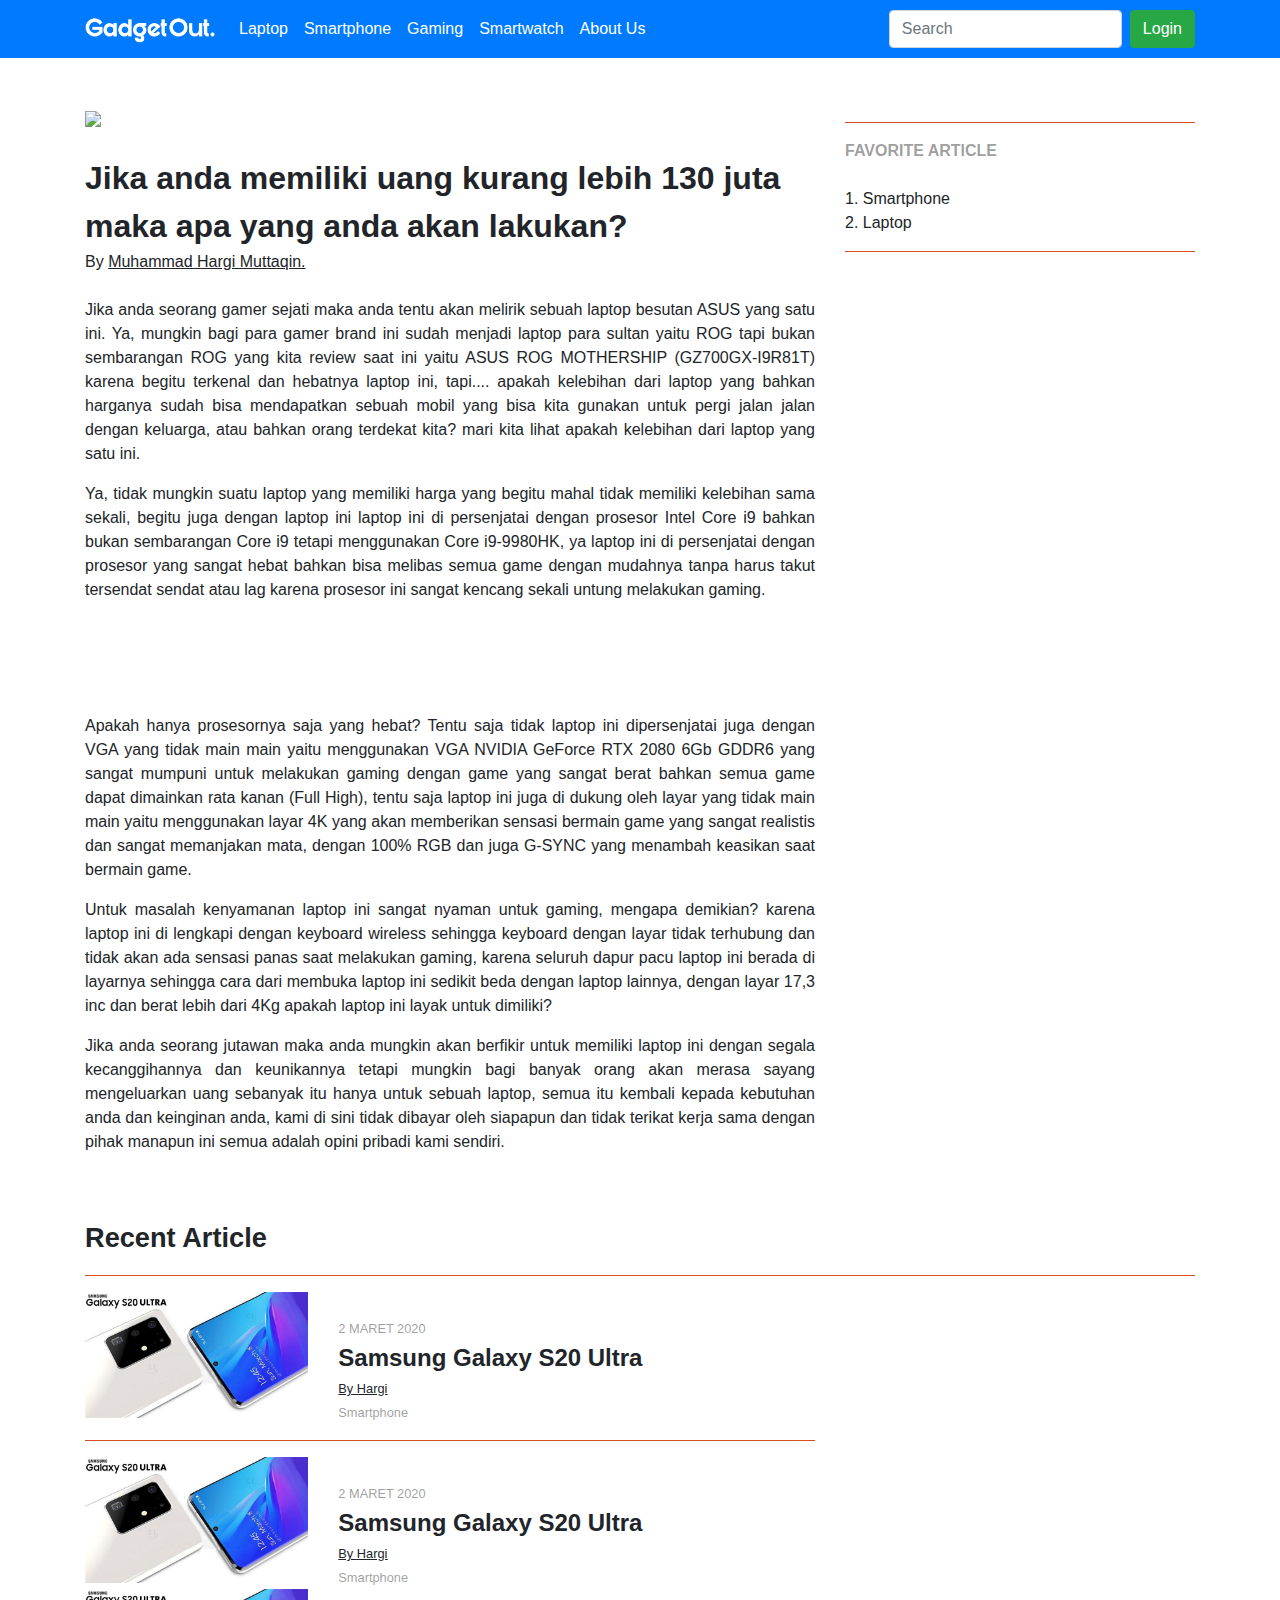
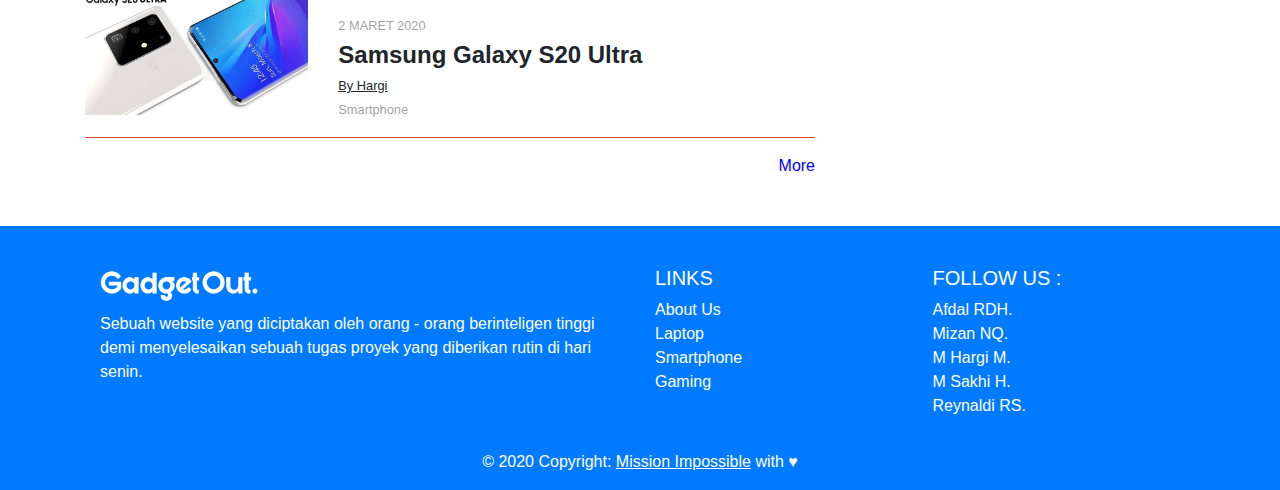
==== Artikel2.html @ d79dc818 "Artikel2" ====
<!DOCTYPE html>
<html lang="en">

<head>
    <meta charset="UTF-8">
    <meta name="viewport" content="width=device-width, initial-scale=1.0">
    <title>GadgetOut</title>
    <link rel="stylesheet" href="css/bootstrap.min.css">
    <link rel="stylesheet" href="css/style.css">
    <link rel="icon" type="img/png" href="img/logo.png" style="width: 100%;" />
</head>

<body>
    <!-- HEADERR -->
    <nav class="navbar navbar-expand-lg navbar-dark bg-primary">
        <div class="container">
            <a class="navbar-brand" href="#"><img src="img/logo2.png" style="width: 130px;"></a>
            <button class="navbar-toggler" type="button" data-toggle="collapse" data-target="#navbarSupportedContent"
                aria-controls="navbarSupportedContent" aria-expanded="false" aria-label="Toggle navigation">
                <span class="navbar-toggler-icon"></span>
            </button>

            <div class="collapse navbar-collapse" id="navbarSupportedContent">
                <ul class="navbar-nav mr-auto">
                    <li class="nav-item active">
                        <a class="nav-link" href="#">Laptop</a>
                    </li>
                    <li class="nav-item active">
                        <a class="nav-link" href="#">Smartphone</a>
                    </li>
                    <li class="nav-item active">
                        <a class="nav-link" href="#">Gaming</a>
                    </li>
                    <li class="nav-item active">
                        <a class="nav-link" href="#">Smartwatch</a>
                    </li>
                    <li class="nav-item active">
                        <a class="nav-link" href="#">About Us</a>
                    </li>
                </ul>
                <form class="form-inline my-2 my-lg-0">
                    <input class="form-control mr-sm-2" type="search" placeholder="Search" aria-label="Search">
                    <a href="login.html">
                        <button class="btn btn-success my-2 my-sm-0" >Login</button>
                    </a>
                </form>
            </div>
        </div>
    </nav>

    <!-- END HEADERR -->

    <div class="container">

        <!-- CONTENT -->

        <br>
        <br>

        <div class="row">
            <div class="col-md-8">
                <img class="img-responsive" width="100%" src="img/artikel2.jpg">
                <br>
                <br>
                <span class="main-article-title">Jika anda memiliki uang kurang lebih 130 juta maka apa yang anda akan lakukan?
                </span>
                <br>
                <span>By <span class="author-name">Muhammad Hargi Muttaqin.</span></span><br><br>

                <p style="text-align: justify;">
                    Jika anda seorang gamer sejati maka anda tentu akan melirik sebuah laptop besutan ASUS yang satu ini. Ya, mungkin bagi para gamer brand ini sudah menjadi laptop para sultan yaitu ROG tapi bukan sembarangan ROG yang kita review saat ini yaitu ASUS ROG MOTHERSHIP (GZ700GX-I9R81T) karena begitu terkenal dan hebatnya laptop ini, tapi.... apakah kelebihan dari laptop yang bahkan harganya sudah bisa mendapatkan sebuah mobil yang bisa kita gunakan untuk pergi jalan jalan dengan keluarga, atau bahkan orang terdekat kita? mari kita lihat apakah kelebihan dari laptop yang satu ini.
                </p>

                <p style="text-align: justify;">
                    Ya, tidak mungkin suatu laptop yang memiliki harga yang begitu mahal tidak memiliki kelebihan sama sekali, begitu juga dengan laptop ini laptop ini di persenjatai dengan prosesor Intel Core i9 bahkan bukan sembarangan Core i9 tetapi menggunakan Core i9-9980HK, ya laptop ini di persenjatai dengan prosesor yang sangat hebat bahkan bisa melibas semua game dengan mudahnya tanpa harus takut tersendat sendat atau lag karena prosesor ini sangat kencang sekali untung melakukan gaming.
                </p>
                
                <br>
                <img class="img-responsive" width="100%" src="img/1a.jpg" alt="">
                <br><br><br>

                <p style="text-align: justify;">
                    Apakah hanya prosesornya saja yang hebat? Tentu saja tidak laptop ini dipersenjatai juga dengan VGA yang tidak main main yaitu menggunakan VGA NVIDIA GeForce RTX 2080 6Gb GDDR6 yang sangat mumpuni untuk melakukan gaming dengan game yang sangat berat bahkan semua game dapat dimainkan rata kanan (Full High), tentu saja laptop ini juga di dukung oleh layar yang tidak main main yaitu menggunakan layar 4K yang akan memberikan sensasi bermain game yang sangat realistis dan sangat memanjakan mata, dengan 100% RGB dan juga G-SYNC yang menambah keasikan saat bermain game.
                </p>
                
                <p style="text-align: justify;">
                   Untuk masalah kenyamanan laptop ini sangat nyaman untuk gaming, mengapa demikian? karena laptop ini di lengkapi dengan keyboard wireless sehingga keyboard dengan layar tidak terhubung dan tidak akan ada sensasi panas saat melakukan gaming, karena seluruh dapur pacu laptop ini berada di layarnya sehingga cara dari membuka laptop ini sedikit beda dengan laptop lainnya, dengan layar 17,3 inc dan berat lebih dari 4Kg apakah laptop ini layak untuk dimiliki?
                </p>

                <p style="text-align: justify;">
                    Jika anda seorang jutawan maka anda mungkin akan berfikir untuk memiliki laptop ini dengan segala kecanggihannya dan keunikannya tetapi mungkin bagi banyak orang akan merasa sayang mengeluarkan uang sebanyak itu hanya untuk sebuah laptop, semua itu kembali kepada kebutuhan anda dan keinginan anda, kami di sini tidak dibayar oleh siapapun dan tidak terikat kerja sama dengan pihak manapun ini semua adalah opini pribadi kami sendiri.
                </p>
            </div>
            <div class="col-md-4">
                <hr>
                <span class="favorite">FAVORITE ARTICLE</span>
                <br><br>
                <span>1. Smartphone</span><br>
                <span>2. Laptop</span>
                
                <hr>
            </div>
        </div>
        <br><br>
        <span class="recent-articles">Recent Article</span>
        <hr>

        <div class="row pb-5">
            <div class="col-md-8">

                <div class="row">
                    <div class="col-md-4">
                        <img src="img/artikel-2.jpg" width="100%" class="img-responsive">
                    </div>
                    <div class="col-md-8">
                        <br>
                        <span class="sub-article-date">2 MARET 2020</span>
                        <br>
                        <span class="sub-article-title">Samsung Galaxy S20 Ultra</span>
                        <br>
                        <span class="sub-article-author">By <span class="author-name">Hargi</span></span>
                        <br>
                        <span class="sub-article-category">Smartphone</span>
                    </div>
                </div>
                <hr>

                <div class="row">
                    <div class="col-md-4">
                        <img src="img/artikel-2.jpg" width="100%" class="img-responsive">
                    </div>
                    <div class="col-md-8">
                        <br>
                        <span class="sub-article-date">2 MARET 2020</span>
                        <br>
                        <span class="sub-article-title">Samsung Galaxy S20 Ultra</span>
                        <br>
                        <span class="sub-article-author">By <span class="author-name">Hargi</span></span>
                        <br>
                        <span class="sub-article-category">Smartphone</span>
                    </div>
                </div>

                <div class="row">
                    <div class="col-md-4">
                        <img src="img/artikel-2.jpg" width="100%" class="img-responsive">
                    </div>
                    <div class="col-md-8">
                        <br>
                        <span class="sub-article-date">2 MARET 2020</span>
                        <br>
                        <span class="sub-article-title">Samsung Galaxy S20 Ultra</span>
                        <br>
                        <span class="sub-article-author">By <span class="author-name">Hargi</span></span>
                        <br>
                        <span class="sub-article-category">Smartphone</span>
                    </div>
                </div>
                <hr>

                <div class="text-right"><span class="demo-link">More</span></div>

            </div>
            
            <!-- KANAN -->
            

        </div>
    </div>

    <!-- END CONTENT -->

    <!-- FOOTER -->

    <footer class="page-footer bg-primary pt-4  text-white">
        <div class="container">
            <div class="container-fluid text-center text-md-left">
                <div class="row pt-3">
                    <div class="col-md-6 mt-md-0 mt-3">
                        <h5 class=""><img src="img/logo2.png" width="30%"></h5>
                        <p>Sebuah website yang diciptakan oleh orang - orang berinteligen tinggi demi menyelesaikan sebuah tugas proyek yang diberikan rutin di hari senin.</p>
                    </div>
                    <hr class="clearfix w-100 d-md-none pb-3">
                    <div class="col-md-3 mb-md-0 mb-3">
                        <h5 class="text-uppercase">Links</h5>
                        <ul class="list-unstyled">
                            <li>
                                <a href="#!">About Us</a>
                            </li>
                            <li>
                                <a href="#!">Laptop</a>
                            </li>
                            <li>
                                <a href="#!">Smartphone</a>
                            </li>
                            <li>
                                <a href="#!">Gaming</a>
                            </li>
                        </ul>
                    </div>
                    <div class="col-md-3 mb-md-0 mb-3">
                        <h5 class="text-uppercase">Follow Us :</h5>
                        <ul class="list-unstyled">
                            <li>
                                <a href="#!">Afdal RDH.</a>
                            </li>
                            <li>
                                <a href="#!">Mizan NQ.</a>
                            </li>
                            <li>
                                <a href="#!">M Hargi M.</a>
                            </li>
                            <li>
                                <a href="#!">M Sakhi H.</a>
                            </li>
                            <li>
                                <a href="#!">Reynaldi RS.</a>
                            </li>
                        </ul>
                    </div>
                </div>
            </div>
            <div class="footer-copyright text-center py-3 text-white">© 2020 Copyright: 
                <a style="color:white; text-decoration: underline;" href="https://github.com/Mission-Impossible-Kel-3">Mission Impossible</a> with ♥
            </div>
            <!-- Copyright -->

    </footer>
    </div>
    <script src="js/bootstrap.bundle.min.js"></script>
    <script src="js/bootstrap.min.js"></script>
</body>

</html>
---- css/style.css ----
.main-article-title{
    font-size: 2em;
    font-weight: bold;
}

.main-article-category,.author-name:hover,.sub-article-author:hover{
    color: rgba(0,0,0,0.4);
}

.main-article-category:hover,.main-article-title:hover,.author-name,.sub-article-title:hover,.sub-article-category:hover,.demo-link:hover{
    text-decoration: underline;
}

hr{
    background-color: #F05526;
}

.recent-articles{
    font-size: 1.7em;
    font-weight: bold;
}

.sub-article-title{
    font-size: 1.5em;
    font-weight: bold;
}

.sub-article-category,.sub-article-date{
    color: rgba(0,0,0,0.4);
    font-size: 0.8em;
}

.sub-article-author{
    text-decoration: underline;
    font-size: 0.8em;
}

.demo-link{
    color: blue;
}

.favorite{
    font-weight: bold;
    color: rgba(0,0,0,0.4);
}

.page-footer a{
    color: white;
}
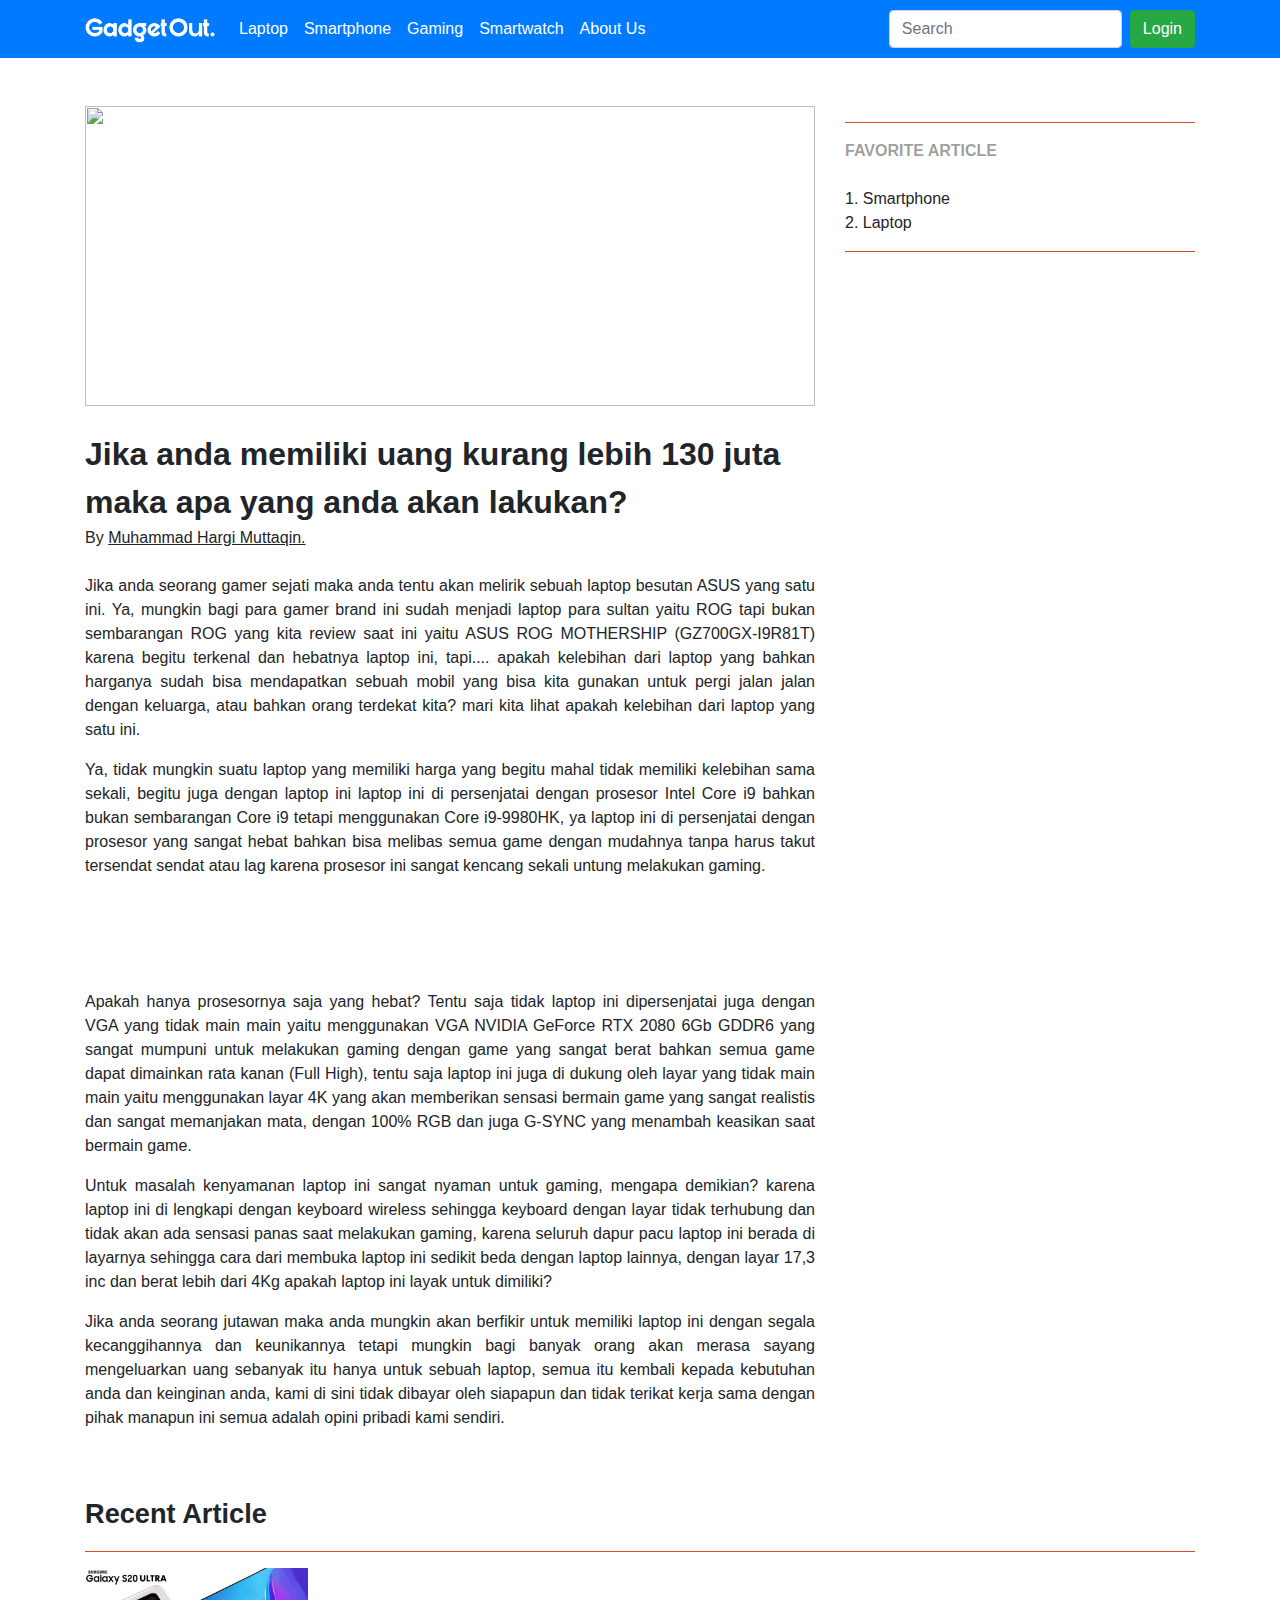
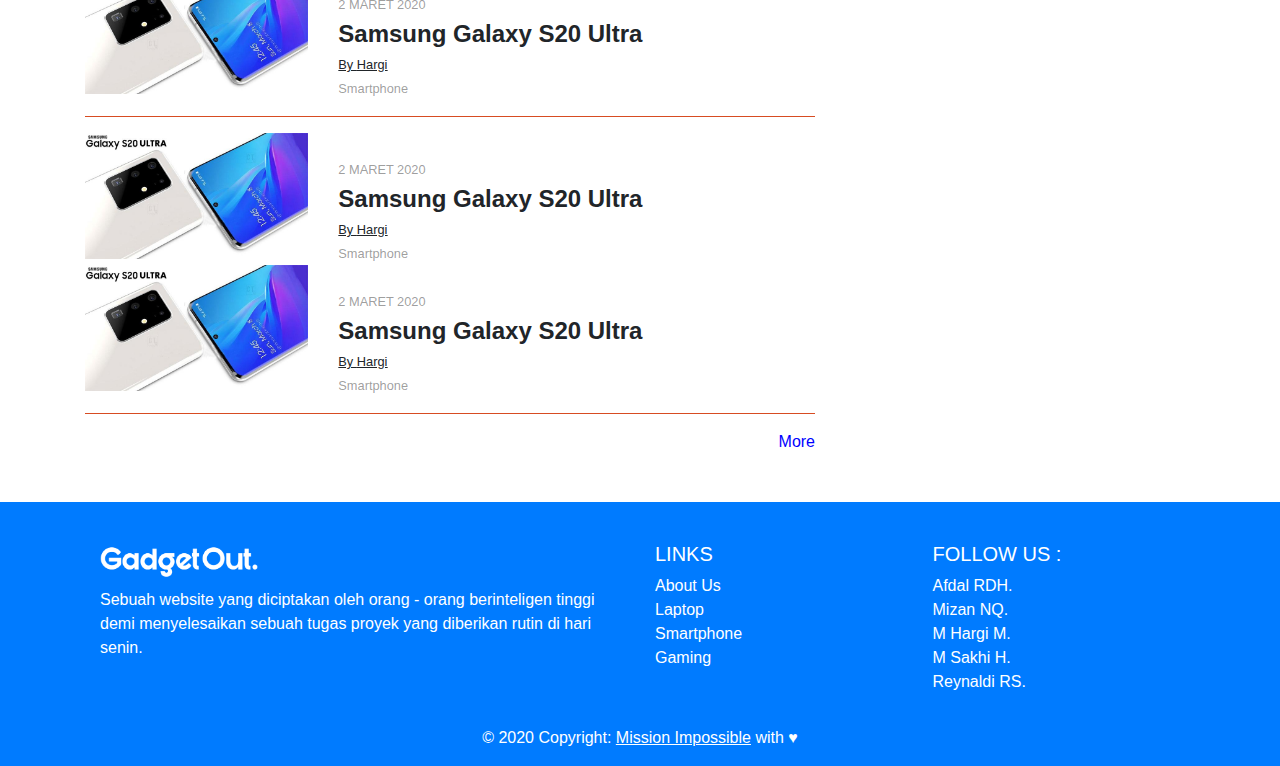
==== commit 3f32b8be: "Merge pull request #7 from Mission-Impossible-Kel-3/Hargi" ====
--- a/Artikel2.html
+++ b/Artikel2.html
@@ -59,7 +59,7 @@
 
         <div class="row">
             <div class="col-md-8">
-                <img class="img-responsive" width="100%" src="img/artikel2.jpg">
+                <img class="img-responsive" width="100%" src="img/artikel2.jpg"  height="300px" width="400.px">
                 <br>
                 <br>
                 <span class="main-article-title">Jika anda memiliki uang kurang lebih 130 juta maka apa yang anda akan lakukan?
